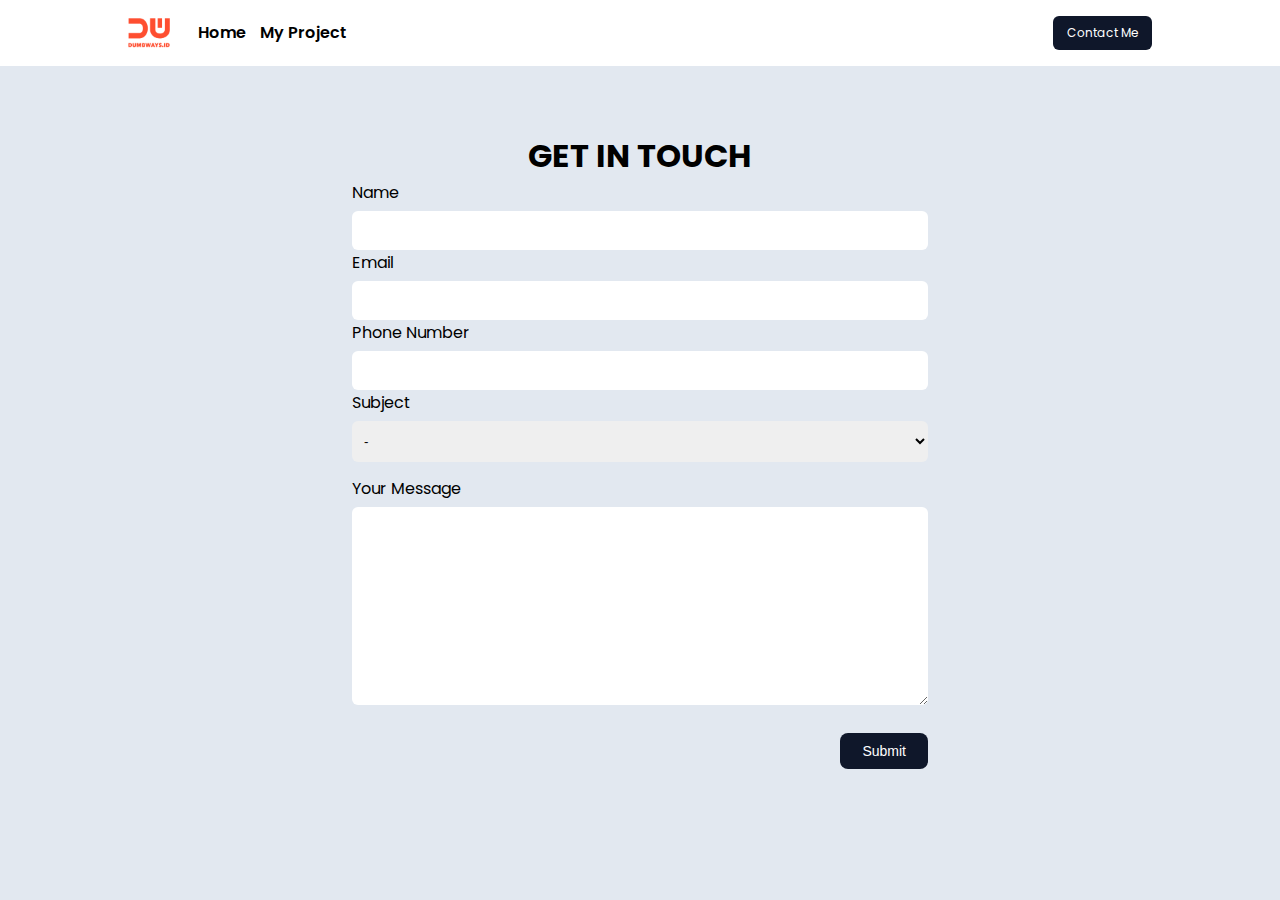
==== contact.html @ e0ca52ce "create form submmission" ====
<!DOCTYPE html>
<html lang="en">
<head>
   <title>Document</title>
   <link rel="stylesheet" href="/css/style.css">
   <link rel="preconnect" href="https://fonts.googleapis.com">
   <link rel="preconnect" href="https://fonts.gstatic.com" crossorigin>
   <link href="https://fonts.googleapis.com/css2?family=Poppins:wght@400;500;600;700&display=swap" rel="stylesheet">
</head>
<body>
   <!-- navbar section -->
   <nav>
      <ul>
         <div class="nav-menu">
            <li class="nav-brand">
               <img src="/img/brandred.png">
            </li>
            <li><a href="/index.html" class="menu-item">Home</a></li>
            <li><a href="" class="menu-item">My Project</a></li>
         </div>
         <a href="/contact.html" class="btn-contact">
            Contact Me
         </a>
      </ul>
   </nav>
   <!-- navbar section -->

   <main>
      <!-- contact section -->
      <div class="contact">
         <h1>GET IN TOUCH</h1>


         <form id="form">

            <label >Name</label>
            <input class="input-name" type="text" id="username" >
            <div class="eror"></div>

            <label >Email</label>
            <input class="input-email" type="email" id="email" >
            <div class="eror"></div>


            <label >Phone Number</label>
            <input class="input-phone" type="number" id="phone">
            <div class="eror"></div>


            <label >Subject</label>
            <select class="input-subject" id="subject">
               <option value="">-</option>
               <option value="front end">front end</option>
               <option value="back end">back end</option>
               <option value="full stack">fullstack</option>
            </select>
            <div class="eror"></div>


            <label >Your Message</label>
            <textarea class="input-message" id="message" ></textarea>
            <div class="eror"></div>


            <div class="btn-submit">
               <button type="button" id="submit" onclick="apake()" class="eror">Submit</button>
            </div>

         </form>


      </div>
      <!-- contact section -->

      <p class="test"></p>
   </main>


   <script src="/js/contact.js"></script>
</body>
</html>
---- css/style.css ----
*{
   padding: 0;
   margin: 0;
}
body{
   font-family: "Poppins", sans-serif;
   width: 100%;
   height: 100%;
   padding: 0;
   margin: 0;
   background-color: #e2e8f0;
}

main{
   max-width: 1024px;
   height: 100vh;
   margin: auto;
   display: flex;
   align-items: center;
   justify-content: space-between;
}

/* navbar */
nav{
   position: fixed;
   top: 0;
   left: 0;
   width: 100%;
   padding: 16px 0;
   background-color: #FFF;
}
nav ul{
   width: 1024px;
   margin: auto;
   display: flex;
   align-items: center;
   justify-content: space-between;
   list-style: none;
}
nav ul .nav-menu{
   display: flex;
   align-items: center;
}
nav ul .nav-brand{
   margin-right: 28px;
}
nav ul .nav-menu li{
   display: flex;
   align-items: center;
}
nav ul .nav-menu .menu-item{
   margin-right: 14px;
}
nav ul .nav-menu li img{
   width: 42px;
}
.active{
   color: orangered !important;
}
nav ul .nav-menu li a{
   text-decoration: none;
   color: black;
   font-size: 16px;
   font-weight: 600;
}
.btn-contact{
   text-decoration: none;
   background-color: #0f172a;
   color: white;
   border: none;
   padding: 8px 14px;
   border-radius: 6px;
   font-size: 12px;
}
/* navbar */


/* card */
.card{
   width: 1024px;
   margin: 36px auto;
   padding: 38px 0;
   background: white;
   border-radius: 10px;
   box-shadow: 0 15px 50px -15px rgba(0, 0, 0, 0.3);
}
.card-container{
   padding: 0 48px;
   margin: auto;
   text-align: justify;
   display: flex;
   align-items: center;
   justify-content: space-between;
}

.left-item{
   flex-basis: 60%;
}
.right-item{
   flex-basis: 40%;
}
.card-content h1{
   font-size: 28px;
   margin-bottom: 10px;
}
.card-content p{
   font-size: 14px;
   line-height: 1.5em;
   color: #4b5563;
}
.card-button{
   width: 50%;
   margin-top: 22px;
   display: flex;
   align-items: center;
   justify-content: space-between;
}
.card-button .card-button-contact{
   text-decoration: none;
   padding: 6px 18px;
   background: #0f172a;
   color: white;  
   border: none;
   border-radius: 16px;
   outline: none;
}
.card-button .card-button-download{
   display: flex;
   align-items: center;
}
.card-button .card-button-download img{
   margin-left: 12px;
}

.card-button a{
   text-decoration: none;
   color: black;
   font-weight: 600;
}

.social-image{
   width: 35%;
   margin: 28px 0;
   display: flex;    
   align-items: center;
   justify-content: space-between;
}
.social-image img{
   width: 38px;
}
.card-profile{
   margin-left: 64px;
   text-align: center;
   background: white;
   box-shadow: 0 10px 50px -15px rgba(0, 0, 0, 0.3);
   border-radius: 8px;
   overflow: hidden;
}
.card-profile img{
   width: 100%;
}
.card-profile .card-profile-content{
   padding: 14px;
}
.card-profile h1{
   font-size: 22px;
}
.card-profile p{
   font-size: 14px;
}
/* card */


/* contact  */
.contact{
   width: 576px;
   margin: auto;
}
.contact h1{
   text-align: center;
}
.contact form{
   display: flex;
   flex-direction: column;
}
.contact form input{
   padding: 12px 16px;
   border: none;
   border-radius: 6px;
}
.contact form input:focus{
   outline: 2px solid #2563eb;
}
.invalid {
   outline: 2px solid #e11d48 !important;
}
.text-invalid{
   display: none;
   font-size: 14px;
   margin-bottom: 14px;
   color: red;
}
.hidden{
   display: block !important;
}
.contact form label{
   margin-bottom: 6px;
}
.contact form select{
   padding: 12px 8px;
   border: none;
   border-radius: 6px;
   margin-bottom: 14px;
   user-select: none;
}
.contact form select:focus{
   outline: 2px solid #2563eb;
}
.contact form textarea{
   padding: 14px;
   border: none;
   height: 170px;
   border-radius: 6px;
   margin-bottom: 14px;
}
.contact form textarea:focus{
   outline: 2px solid #2563eb;
}
.contact form .btn-submit{
   width: 100%;
   margin-top: 14px;
   display: flex;
   align-items: center;
   justify-content: flex-end;
}
.contact form .btn-submit button{
   padding: 10px 22px;
   border: none;
   border-radius: 8px;
   background-color: #0f172a;
   color: #FFF;
   font-size: 14px;
   cursor: pointer;
}
/* contact  */
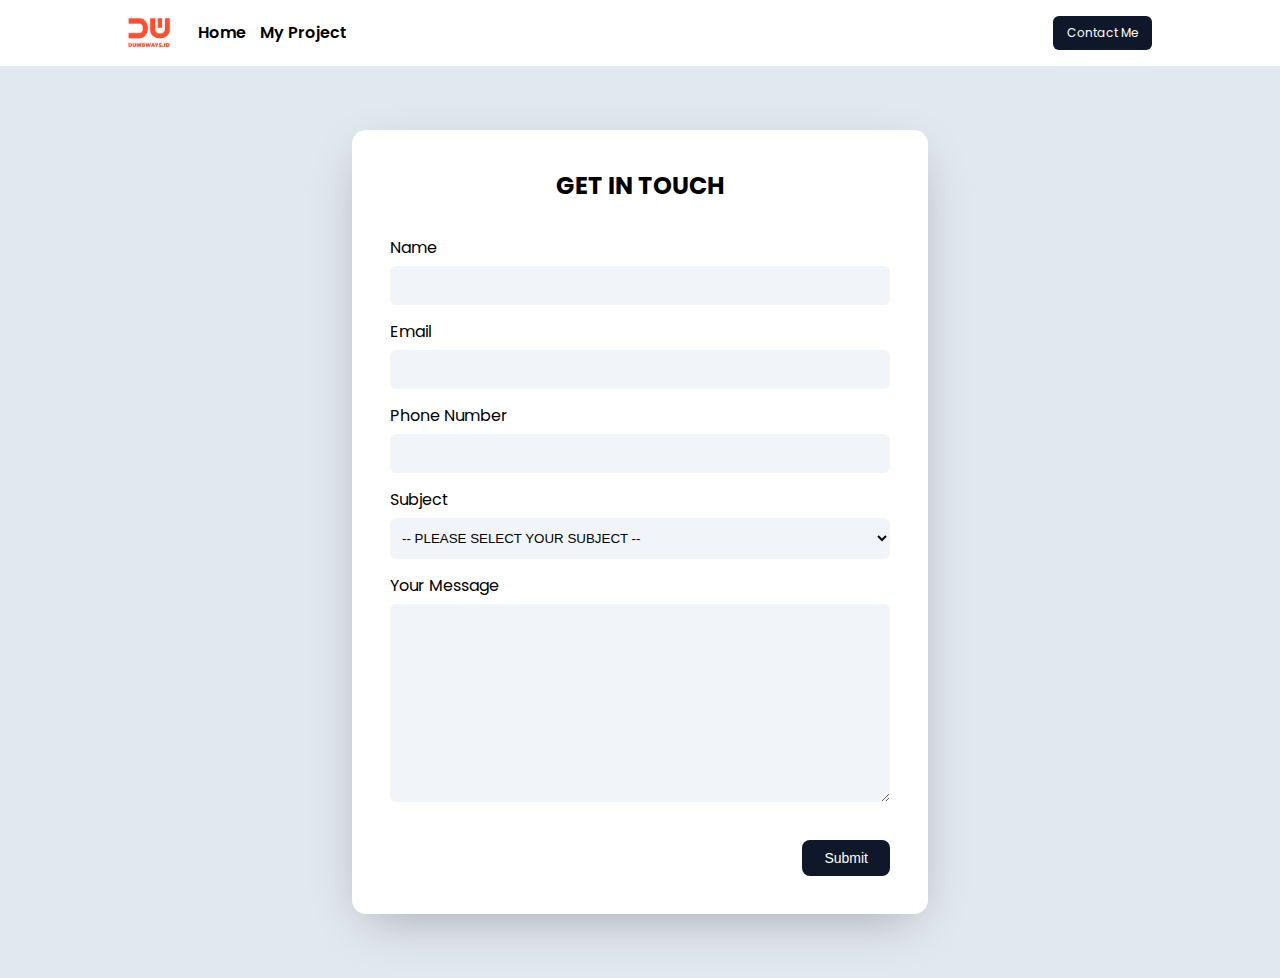
==== commit a64b69f0: "update styling" ====
--- a/contact.html
+++ b/contact.html
@@ -28,28 +28,28 @@
    <main>
       <!-- contact section -->
       <div class="contact">
-         <h1>GET IN TOUCH</h1>
+         
 
 
          <form id="form">
-
+            <h1>GET IN TOUCH</h1>
             <label >Name</label>
-            <input class="input-name" type="text" id="username" >
+            <input oninput="onInput()" class="input-name" type="text" id="username" >
             <div class="eror"></div>
 
             <label >Email</label>
-            <input class="input-email" type="email" id="email" >
+            <input oninput="onInput()" class="input-email" type="email" id="email" >
             <div class="eror"></div>
 
 
             <label >Phone Number</label>
-            <input class="input-phone" type="number" id="phone">
+            <input oninput="onInput()" class="input-phone" type="number" id="phone">
             <div class="eror"></div>
 
 
             <label >Subject</label>
-            <select class="input-subject" id="subject">
-               <option value="">-</option>
+            <select oninput="onInput()" class="input-subject" id="subject">
+               <option value="">-- PLEASE SELECT YOUR SUBJECT --</option>
                <option value="front end">front end</option>
                <option value="back end">back end</option>
                <option value="full stack">fullstack</option>
@@ -58,12 +58,12 @@
 
 
             <label >Your Message</label>
-            <textarea class="input-message" id="message" ></textarea>
+            <textarea oninput="onInput()" class="input-message" id="message" ></textarea>
             <div class="eror"></div>
 
 
             <div class="btn-submit">
-               <button type="button" id="submit" onclick="apake()" class="eror">Submit</button>
+               <button type="button" id="submit" onclick="submitData()" class="eror">Submit</button>
             </div>
 
          </form>
@@ -72,7 +72,6 @@
       </div>
       <!-- contact section -->
 
-      <p class="test"></p>
    </main>
 
 
--- a/css/style.css
+++ b/css/style.css
@@ -6,7 +6,6 @@
 body{
    font-family: "Poppins", sans-serif;
    width: 100%;
-   height: 100%;
    padding: 0;
    margin: 0;
    background-color: #e2e8f0;
@@ -14,19 +13,12 @@
 
 main{
    max-width: 1024px;
-   height: 100vh;
    margin: auto;
-   display: flex;
-   align-items: center;
-   justify-content: space-between;
 }
 
 /* navbar */
 nav{
-   position: fixed;
-   top: 0;
-   left: 0;
-   width: 100%;
+  
    padding: 16px 0;
    background-color: #FFF;
 }
@@ -175,35 +167,39 @@
 /* contact  */
 .contact{
    width: 576px;
-   margin: auto;
+   margin: 64px auto;
+   height: fit-content;
 }
 .contact h1{
    text-align: center;
+   font-size: 24px;
+   margin-bottom: 18px;
 }
 .contact form{
    display: flex;
    flex-direction: column;
+   padding: 38px;
+   background: white;
+   border-radius: 14px;
+   box-shadow: 0 15px 50px -15px rgba(0, 0, 0, 0.3);
+}
+.eror{
+   color: #f43f5e;
+   font-size: 14px;
+}
+.contact form label{
+   margin-top: 14px;
 }
 .contact form input{
    padding: 12px 16px;
    border: none;
    border-radius: 6px;
+   background: #f1f5f9;
 }
 .contact form input:focus{
-   outline: 2px solid #2563eb;
-}
-.invalid {
-   outline: 2px solid #e11d48 !important;
-}
-.text-invalid{
-   display: none;
-   font-size: 14px;
-   margin-bottom: 14px;
-   color: red;
-}
-.hidden{
-   display: block !important;
-}
+   outline: none;
+}
+
 .contact form label{
    margin-bottom: 6px;
 }
@@ -211,21 +207,22 @@
    padding: 12px 8px;
    border: none;
    border-radius: 6px;
-   margin-bottom: 14px;
    user-select: none;
-}
+   background: #f1f5f9;
+}
+
 .contact form select:focus{
-   outline: 2px solid #2563eb;
+   outline: none;
 }
 .contact form textarea{
    padding: 14px;
    border: none;
    height: 170px;
    border-radius: 6px;
-   margin-bottom: 14px;
+   background: #f1f5f9;
 }
 .contact form textarea:focus{
-   outline: 2px solid #2563eb;
+   outline: none;
 }
 .contact form .btn-submit{
    width: 100%;
@@ -235,6 +232,7 @@
    justify-content: flex-end;
 }
 .contact form .btn-submit button{
+   margin-top: 24px;
    padding: 10px 22px;
    border: none;
    border-radius: 8px;
